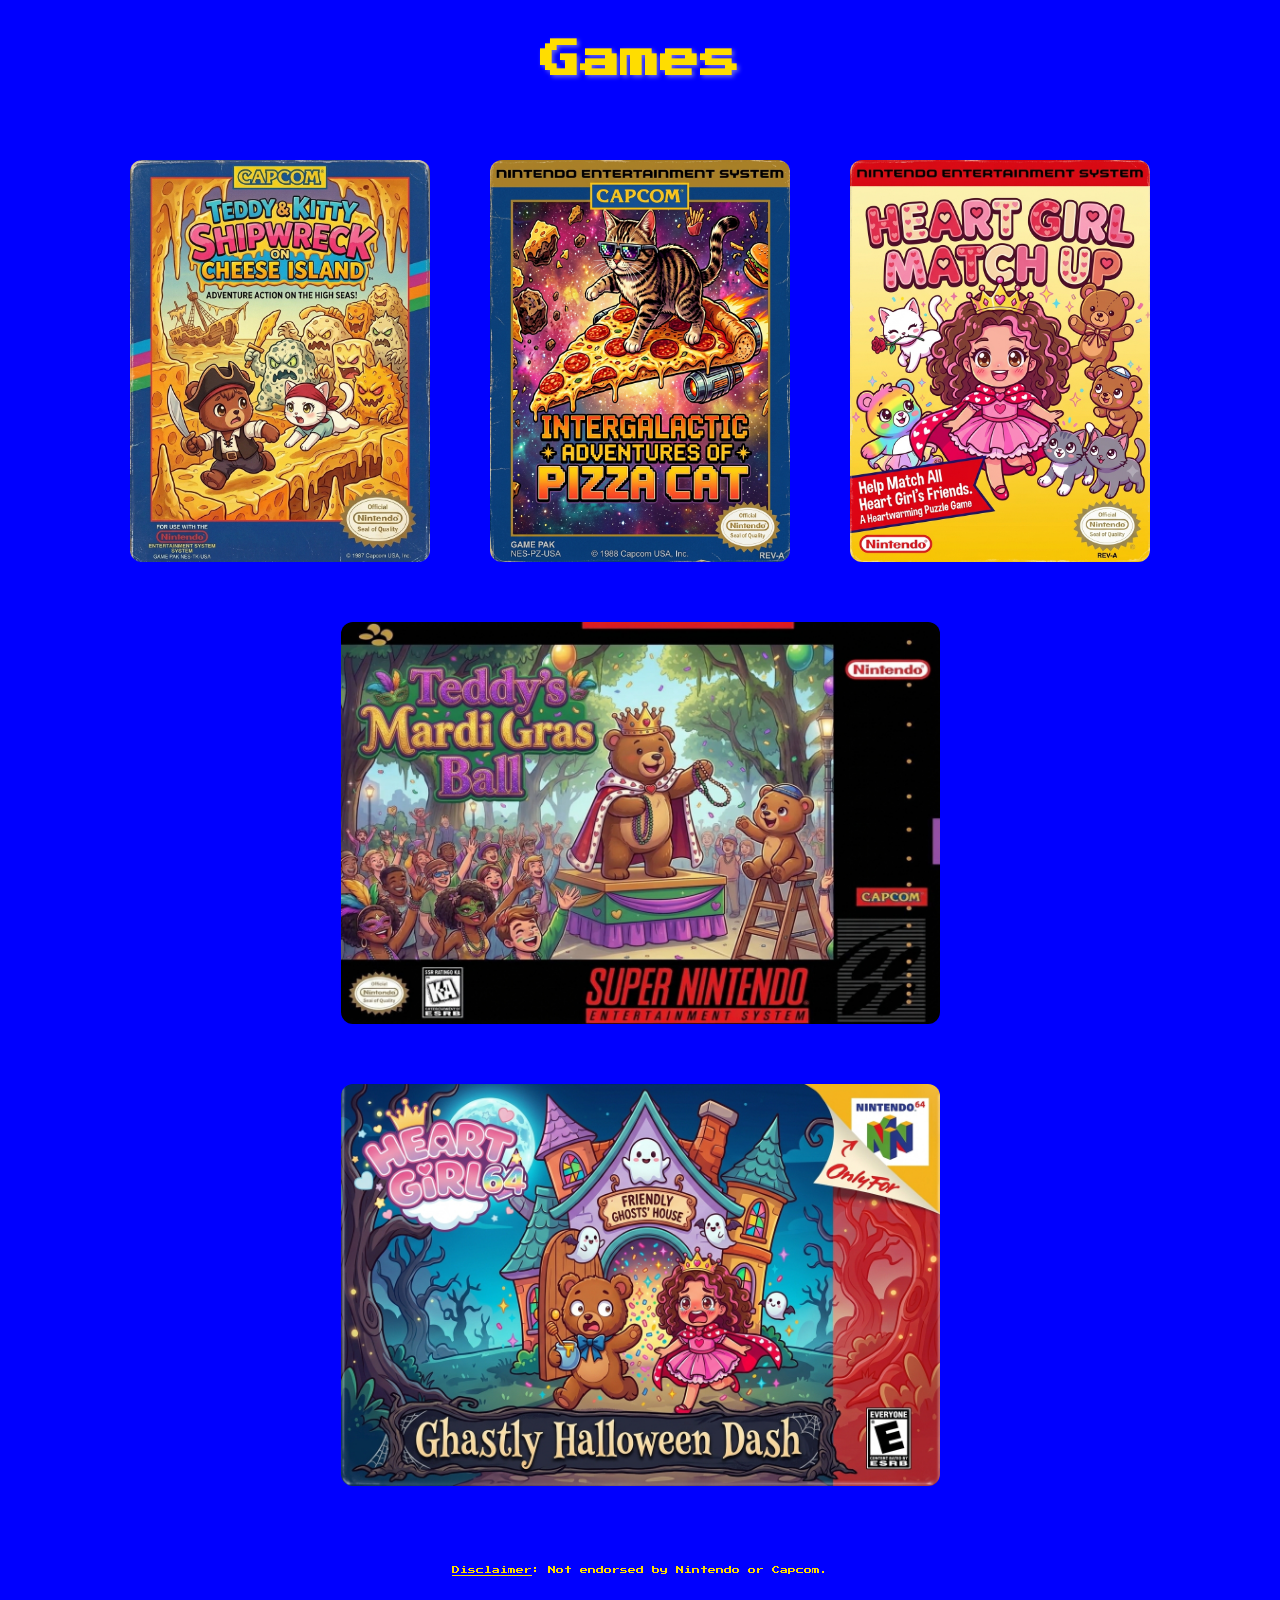
==== index.html @ 46d8a713 "first commit" ====
<!DOCTYPE html>
<html lang="en" class="reset-box-model">
<head>
  <meta charset="UTF-8">
  <meta name="viewport" content="width=device-width, initial-scale=1.0">
  <meta name="theme-color" content="#0000f8">
  <meta name="description" content="Play free kid-friendly browser games featuring Heart Girl — Teddy and Kitty: Shipwreck on Cheese Island, Intergallactic Adventures of Pizza Cat, Ghastly Halloween Dash and Heart Girl Match Up." />
  <!--NO INDEX-->
  <meta name="robots" content="index, follow, noimageindex" />
  <meta name="googlebot" content="index, follow, noimageindex" />
  <!--Title and Icon-->
  <title>Heart Girl Games</title>
  <link rel="icon" type="image/png" href="images/heart-girl-ico.png" />
  <link rel="apple-touch-icon" href="images/heart-girl-ico.png" />
  <link rel="canonical" href="https://heart-girl-games.netlify.app/" />
    <!-- Social Media -->
    <meta property="og:title" content="Heart Girl Games" />
    <meta property="og:description" content="Play free kid-friendly browser games featuring Heart Girl — Teddy and Kitty: Shipwreck on Cheese Island, Intergallactic Adventures of Pizza Cat, Ghastly Halloween Dash and Heart Girl Match Up." />
    <meta property="og:image" content="https://heart-girl-games.netlify.app/images/startScreen.jpg" />
    <meta property="og:image:width" content="1200" />
    <meta property="og:image:height" content="630" />
    <meta property="og:url" content="https://heart-girl-games.netlify.app/" />
    <meta property="og:type" content="website" />
    <meta property="og:locale" content="en-US" />
    <meta property="og:site_name" content="Heart Girl Games" />
    <!-- Twitter Card -->
    <meta name="twitter:card" content="summary_large_image" />
    <meta name="twitter:title" content="Heart Girl Games" />
    <meta name="twitter:description" content="Play free kid-friendly browser games featuring Heart Girl — Teddy and Kitty: Shipwreck on Cheese Island, Intergallactic Adventures of Pizza Cat, Ghastly Halloween Dash and Heart Girl Match Up." />
    <meta name="twitter:image" content="https://heart-girl-games.netlify.app/images/startScreen.jpg" />
   <!-- Style Sheets -->  
  <link href="https://fonts.googleapis.com/css2?family=Press+Start+2P&family=Story+Scrip&display=swap" rel="stylesheet">
  <link rel="stylesheet" href="styles.css">
  <!-- Structured Data -->
  <script type="application/ld+json">
  {
    "@context": "https://schema.org",
    "@type": "WebSite",
    "name": "Heart Girl Games",
    "url": "https://heart-girl-games.netlify.app/",
    "description": "Free kid-friendly browser games featuring Heart Girl, Teddy and Kitty."
  }
  </script>
</head>
<body class="reset-box-model page-body">
  <h1 class="reset-box-model page-title-games">Games</h1>
  <div class="game-grid">
    <a href="pirates/index.html" class="game-card">
      <img src="images/pirates.jpeg" alt="Pirates" class="game-thumbnail">
    </a>
    <a href="pizza_cat/index.html" class="game-card">
      <img src="images/pizza_cat.jpeg" alt="Pizza Cat" class="game-thumbnail">
    </a>
    <a href="match_up/index.html" class="game-card">
      <img src="images/match_up.jpeg" alt="Match Up" class="game-thumbnail">
    </a>
    <a href="mardi_gras/index.html" class="game-card game-card-wide">
      <img src="images/mardi_gras.jpeg" alt="Heart Girl 64" class="game-thumbnail">
    </a>
    <a href="teddy_3d/index.html" class="game-card game-card-wide">
      <img src="images/heat_girl_64.jpeg" alt="Heart Girl 64" class="game-thumbnail">
    </a>
  </div>
  <div class="copyright-text"><u>Disclaimer</u>: Not endorsed by Nintendo or Capcom.</div>
</body>
<script src="script.js"></script>
</html>
---- styles.css ----
/* ======================
   Reset Styles
   Removes default browser margins, padding, and sets consistent box-sizing
   ====================== */

.reset-box-model {
  margin: 0;
  padding: 0;
  box-sizing: border-box;
}

/* ======================
   Page Layout
   Controls the overall page background and spacing
   ====================== */

.page-body {
  min-height: 100vh;
  background: blue;
  padding: 40px 20px;
}

/* ======================
   Typography
   Styles for headings and text elements
   ====================== */

.page-title-games {
  font-family: 'Press Start 2P', cursive;
  color: #ffdd00;
  text-shadow: 2px 2px 4px rgba(255, 255, 200, 0.4);
  text-align: center;
  font-size: clamp(1.2rem, 4vw, 2.5rem);
  margin-bottom: 50px;
}

.copyright-text{
  font-family: 'Press Start 2P', cursive;
  color: #ffdd00;
  font-size: .5rem;
  margin: 2rem 0;
  text-align: center;
}


/* ======================
   Game Grid
   Flex-based layout for displaying game cards in a responsive grid
   ====================== */

.game-grid {
  display: flex;
  flex-wrap: wrap;
  justify-content: center;
  gap: 60px;
  max-width: 2000px;
  margin: 5rem auto;
  padding: 0 2rem;
}



/* ======================
   Game Cards
   Individual game link cards with hover animation
   ====================== */

.game-card {
  display: block;
  flex: 0 1 300px;
  transition: transform 0.2s ease;
}

.game-card {
  display: block;
  flex: 0 1 300px;
  transition: transform 0.2s ease;
}

.game-card:hover {
  transform: scale(1.05);
}

/* ======================
   Game Thumbnails
   Responsive images displayed within each game card
   ====================== */

.game-thumbnail {
  width: 100%;
  aspect-ratio: 56 / 75;
  object-fit: cover;
  border-radius: 12px;
  display: block;
}

.game-card-wide {
  flex: 0 1 599px;
}

.game-card-wide .game-thumbnail {
  aspect-ratio: 79 / 53;
}
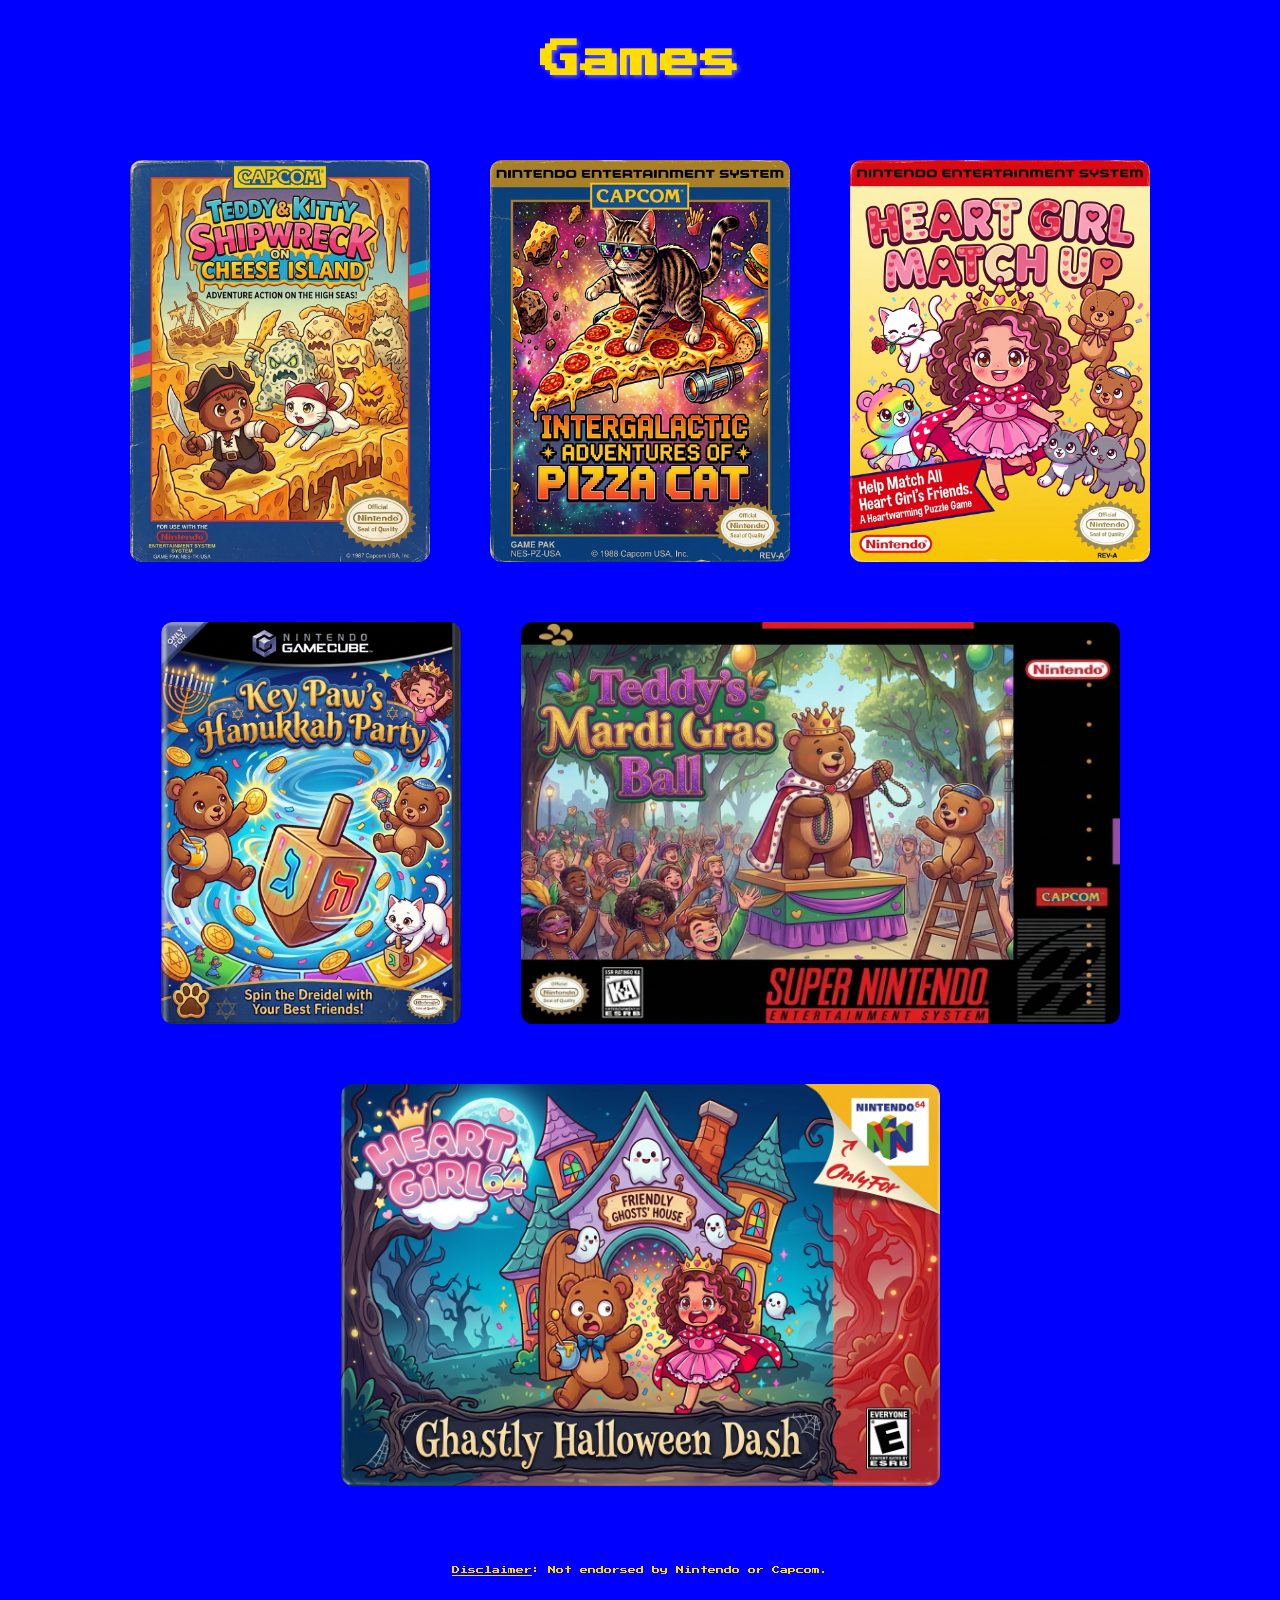
==== commit 6accf6ee: "Key Paw Game" ====
--- a/index.html
+++ b/index.html
@@ -54,8 +54,11 @@
     <a href="match_up/index.html" class="game-card">
       <img src="images/match_up.jpeg" alt="Match Up" class="game-thumbnail">
     </a>
+    <a href="key_paw/index.html" class="game-card">
+      <img src="images/key_paw.jpg" alt="Match Up" class="game-thumbnail">
+    </a>
     <a href="mardi_gras/index.html" class="game-card game-card-wide">
-      <img src="images/mardi_gras.jpeg" alt="Heart Girl 64" class="game-thumbnail">
+      <img src="images/mardi_gras.jpeg" alt="Teddy's Mardi Gras Ball" class="game-thumbnail">
     </a>
     <a href="teddy_3d/index.html" class="game-card game-card-wide">
       <img src="images/heat_girl_64.jpeg" alt="Heart Girl 64" class="game-thumbnail">
